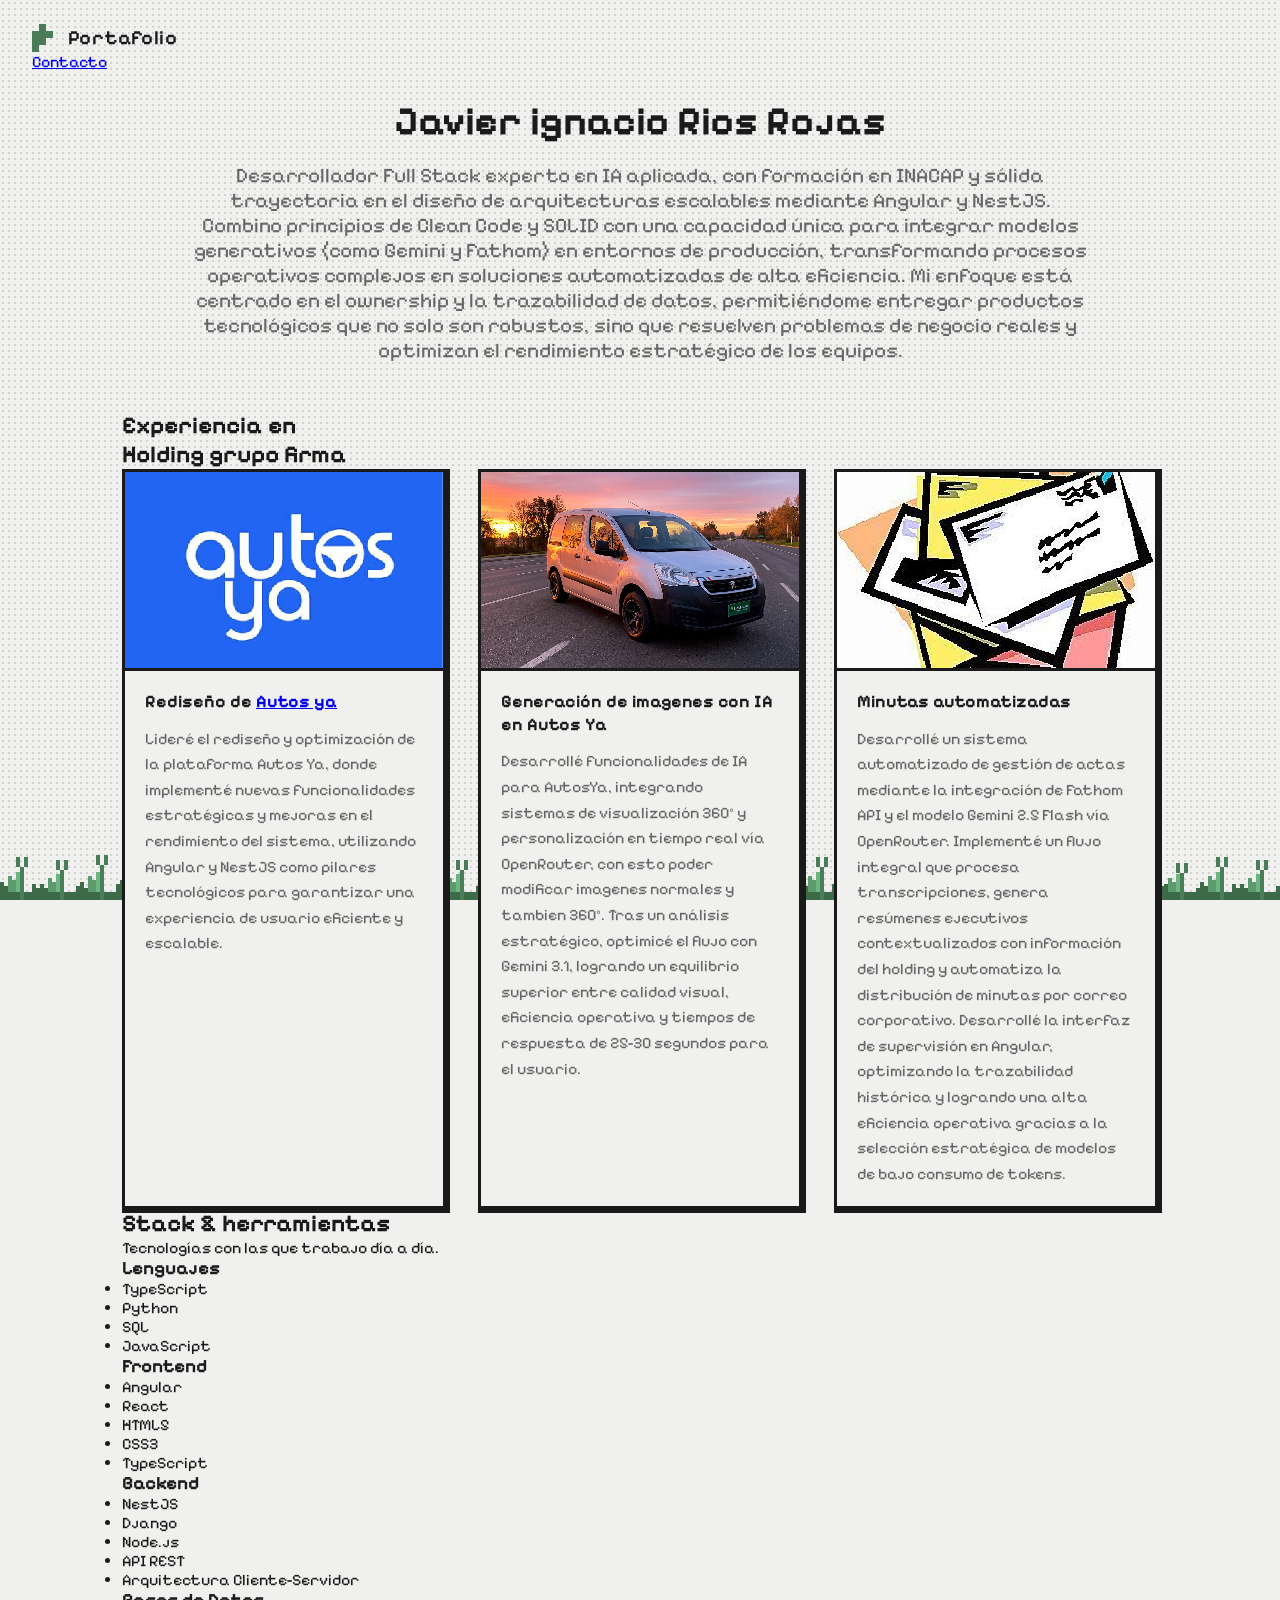
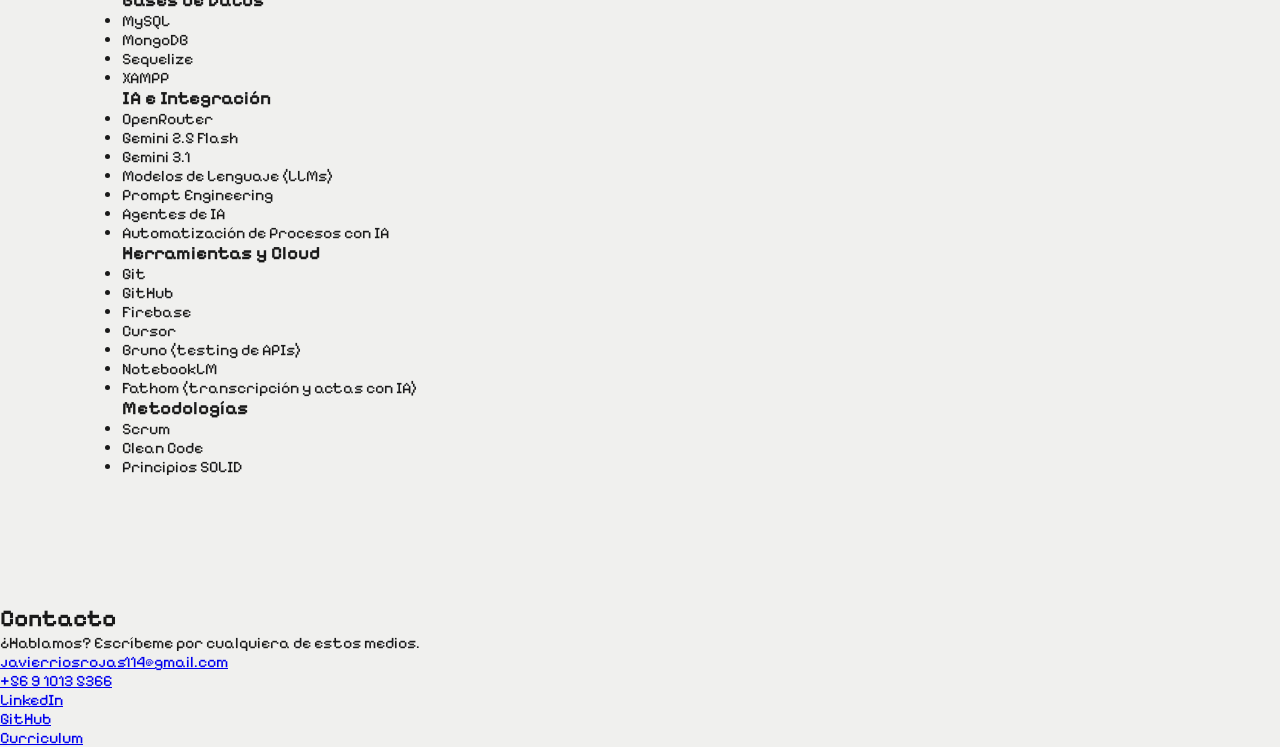
==== index.html @ 64fe023b "v4" ====
<!DOCTYPE html>
<html lang="es">
<head>
  <meta charset="UTF-8">
  <meta name="viewport" content="width=device-width, initial-scale=1.0">
  <title>Portafolio Javier Rios</title>
  <link rel="preconnect" href="https://fonts.googleapis.com">
  <link rel="preconnect" href="https://fonts.gstatic.com" crossorigin>
  <link href="https://fonts.googleapis.com/css2?family=Pixelify+Sans:wght@400;600;700&display=swap" rel="stylesheet">
  <link rel="stylesheet" href="cvv.css">
</head>
<body>
  <div class="fondo-puntos" aria-hidden="true"></div>

  <header class="cabecera">
    <div class="logo">
      <span class="logo-icono"></span>
      <span class="logo-texto">Portafolio</span>
    </div>
    <a href="#contacto" class="boton-contacto">Contacto</a>
  </header>

  <main class="contenedor">
    <section class="intro">
      <h1 class="intro-titulo">Javier ignacio Rios Rojas</h1>
      <p class="intro-subtitulo">Desarrollador Full Stack experto en IA aplicada, con formación en INACAP y sólida trayectoria en el diseño de arquitecturas escalables mediante Angular y NestJS. Combino principios de Clean Code y SOLID con una capacidad única para integrar modelos generativos (como Gemini y Fathom) en entornos de producción, transformando procesos operativos complejos en soluciones automatizadas de alta eficiencia. Mi enfoque está centrado en el ownership y la trazabilidad de datos, permitiéndome entregar productos tecnológicos que no solo son robustos, sino que resuelven problemas de negocio reales y optimizan el rendimiento estratégico de los equipos.</p>
    </section>

    <!--
      Cada card está vacía para que la llenes tú.
      Imagen: dentro de .card-imagen agrega <img src="tu-imagen.png" alt="...">
      Texto: escribe dentro de .card-titulo y .card-descripcion
    -->

    <section class="empresa">
      <h2 class="empresa-titulo">
        <p class="empresa-etiqueta">Experiencia en</p>
        <span class="empresa-holding">Holding</span> grupo firma
      </h2>
    </section>
    <section class="grid-cards">

      <article class="card">
        <div class="card-imagen">
          <img src="uploads/resiño_autosya_logo.jpg" alt="resiño_autosya_logo">
        </div>
        <div class="card-contenido">
          <h2 class="card-titulo">Rediseño de <a href="https://autosyachile.cl/home" target="_blank" rel="noopener noreferrer">Autos ya</a></h2>
          <p class="card-descripcion">Lideré el rediseño y optimización de la plataforma Autos Ya, donde implementé nuevas funcionalidades estratégicas y mejoras en el rendimiento del sistema, utilizando Angular y NestJS como pilares tecnológicos para garantizar una experiencia de usuario eficiente y escalable.</p>
        </div>
      </article>

      <article class="card">
        <div class="card-imagen">
          <img src="uploads/IMAGEN_ia2.png" alt="imagen_ia">
        </div>
        <div class="card-contenido">
          <h2 class="card-titulo">Generación de imagenes con IA en Autos Ya</h2>
          <p class="card-descripcion">Desarrollé funcionalidades de IA para AutosYa, integrando sistemas de visualización 360° y personalización en tiempo real vía OpenRouter, con esto poder modificar imagenes normales y tambien 360°. Tras un análisis estratégico, optimicé el flujo con Gemini 3.1, logrando un equilibrio superior entre calidad visual, eficiencia operativa y tiempos de respuesta de 25-30 segundos para el usuario.</p>
        </div>
      </article>

      <article class="card">
        <div class="card-imagen">
          <img src="uploads/minuta.jpg" alt="minuta">
        </div>
        <div class="card-contenido">
          <h2 class="card-titulo">Minutas automatizadas</h2>
          <p class="card-descripcion">Desarrollé un sistema automatizado de gestión de actas mediante la integración de Fathom API y el modelo Gemini 2.5 Flash vía OpenRouter. Implementé un flujo integral que procesa transcripciones, genera resúmenes ejecutivos contextualizados con información del holding y automatiza la distribución de minutas por correo corporativo. Desarrollé la interfaz de supervisión en Angular, optimizando la trazabilidad histórica y logrando una alta eficiencia operativa gracias a la selección estratégica de modelos de bajo consumo de tokens.</p>
        </div>
      </article>

     <!--  <article class="card">
        <div class="card-imagen">
          <img src="uploads/minuta.jpg" alt="minuta">
        </div>
        <div class="card-contenido">
          <h2 class="card-titulo"></h2>
          <p class="card-descripcion"></p>
        </div>
      </article>

      <article class="card">
        <div class="card-imagen">
          <img src="uploads/minuta.jpg" alt="minuta">
        </div>
        <div class="card-contenido">
          <h2 class="card-titulo"></h2>
          <p class="card-descripcion"></p>
        </div>
      </article>

      <article class="card">
        <div class="card-imagen">
           <img src="" alt=""> 
        </div>
        <div class="card-contenido">
          <h2 class="card-titulo"></h2>
          <p class="card-descripcion"></p>
        </div>
      </article> -->

    </section>

    <section class="habilidades">
      <h2 class="habilidades-titulo">Stack & herramientas</h2>
      <p class="habilidades-subtitulo">Tecnologías con las que trabajo día a día.</p>

      <div class="habilidades-grupo">
        <h3 class="habilidades-grupo-titulo">Lenguajes</h3>
        <ul class="habilidades-lista">
          <li><span class="pastilla pastilla-verde">TypeScript</span></li>
          <li><span class="pastilla pastilla-coral">Python</span></li>
          <li><span class="pastilla pastilla-amarillo">SQL</span></li>
          <li><span class="pastilla pastilla-menta">JavaScript</span></li>
        </ul>
      </div>

      <div class="habilidades-grupo">
        <h3 class="habilidades-grupo-titulo">Frontend</h3>
        <ul class="habilidades-lista">
          <li><span class="pastilla pastilla-rosa">Angular</span></li>
          <li><span class="pastilla pastilla-verde">React</span></li>
          <li><span class="pastilla pastilla-coral">HTML5</span></li>
          <li><span class="pastilla pastilla-amarillo">CSS3</span></li>
          <li><span class="pastilla pastilla-menta">TypeScript</span></li>
        </ul>
      </div>

      <div class="habilidades-grupo">
        <h3 class="habilidades-grupo-titulo">Backend</h3>
        <ul class="habilidades-lista">
          <li><span class="pastilla pastilla-rosa">NestJS</span></li>
          <li><span class="pastilla pastilla-verde">Django</span></li>
          <li><span class="pastilla pastilla-coral">Node.js</span></li>
          <li><span class="pastilla pastilla-amarillo">API REST</span></li>
          <li><span class="pastilla pastilla-menta">Arquitectura Cliente-Servidor</span></li>
        </ul>
      </div>

      <div class="habilidades-grupo">
        <h3 class="habilidades-grupo-titulo">Bases de Datos</h3>
        <ul class="habilidades-lista">
          <li><span class="pastilla pastilla-rosa">MySQL</span></li>
          <li><span class="pastilla pastilla-verde">MongoDB</span></li>
          <li><span class="pastilla pastilla-coral">Sequelize</span></li>
          <li><span class="pastilla pastilla-amarillo">XAMPP</span></li>
        </ul>
      </div>

      <div class="habilidades-grupo">
        <h3 class="habilidades-grupo-titulo">IA e Integración</h3>
        <ul class="habilidades-lista">
          <li><span class="pastilla pastilla-menta">OpenRouter</span></li>
          <li><span class="pastilla pastilla-rosa">Gemini 2.5 Flash</span></li>
          <li><span class="pastilla pastilla-verde">Gemini 3.1</span></li>
          <li><span class="pastilla pastilla-coral">Modelos de Lenguaje (LLMs)</span></li>
          <li><span class="pastilla pastilla-amarillo">Prompt Engineering</span></li>
          <li><span class="pastilla pastilla-menta">Agentes de IA</span></li>
          <li><span class="pastilla pastilla-rosa">Automatización de Procesos con IA</span></li>
        </ul>
      </div>

      <div class="habilidades-grupo">
        <h3 class="habilidades-grupo-titulo">Herramientas y Cloud</h3>
        <ul class="habilidades-lista">
          <li><span class="pastilla pastilla-verde">Git</span></li>
          <li><span class="pastilla pastilla-coral">GitHub</span></li>
          <li><span class="pastilla pastilla-amarillo">Firebase</span></li>
          <li><span class="pastilla pastilla-menta">Cursor</span></li>
          <li><span class="pastilla pastilla-rosa">Bruno (testing de APIs)</span></li>
          <li><span class="pastilla pastilla-verde">NotebookLM</span></li>
          <li><span class="pastilla pastilla-coral">Fathom (transcripción y actas con IA)</span></li>
        </ul>
      </div>

      <div class="habilidades-grupo">
        <h3 class="habilidades-grupo-titulo">Metodologías</h3>
        <ul class="habilidades-lista">
          <li><span class="pastilla pastilla-amarillo">Scrum</span></li>
          <li><span class="pastilla pastilla-menta">Clean Code</span></li>
          <li><span class="pastilla pastilla-rosa">Principios SOLID</span></li>
        </ul>
      </div>
    </section>
  </main>



   <footer class="decoracion-inferior" aria-hidden="true">
    <div class="jardin-pixel"></div>
  </footer> 

  <footer class="pie-pagina" id="contacto">
    <div class="pie-contenido">
      <h2 class="pie-contacto-titulo">Contacto</h2>
      <p class="pie-contacto-texto">¿Hablamos? Escríbeme por cualquiera de estos medios.</p>
      <ul class="pie-contacto-lista">
        <li>
          <a href="mailto:javierriosrojas114@gmail.com" class="pie-contacto-enlace">
            <span class="pie-contacto-icono pie-contacto-icono-correo" aria-hidden="true"></span>
            javierriosrojas114@gmail.com
          </a>
        </li>
        <li>
          <a href="tel:+56910135366" class="pie-contacto-enlace">
            <span class="pie-contacto-icono pie-contacto-icono-telefono" aria-hidden="true"></span>
            +56 9 1013 5366
          </a>
        </li>
        <li>
          <a href="https://www.linkedin.com/in/javier-rios-rojas-1890332a1/" class="pie-contacto-enlace" target="_blank" rel="noopener noreferrer">
            <span class="pie-contacto-icono pie-contacto-icono-linkedin" aria-hidden="true"></span>
            LinkedIn
          </a>
        </li>
        <li>
          <a href="https://github.com/javier14974" class="pie-contacto-enlace" target="_blank" rel="noopener noreferrer">
            <span class="pie-contacto-icono pie-contacto-icono-github" aria-hidden="true"></span>
            GitHub
          </a>
        </li>
        <li>
          <a
            href="uploads/CV_Javier_Rios.pdf"
            target="_blank"
            class="pie-contacto-enlace pie-contacto-descargar-cv"
            download="CV_Javier_Rios.pdf"
          >
            <span class="pie-contacto-icono pie-contacto-icono-curriculum" aria-hidden="true"></span>
            Curriculum
          </a>
        </li>
      </ul>
    </div>
    <div class="bichitos" aria-hidden="true">
      <span class="bichito bichito-1"></span>
      <span class="bichito bichito-2"></span>
      <span class="bichito bichito-3"></span>
      <span class="bichito bichito-4"></span>
      <span class="bichito bichito-5"></span>
      <span class="bichito bichito-6"></span>
    </div>
  </footer>

  <script src="cvv.js"></script>
</body>
</html>
---- cvv.css ----
*,
*::before,
*::after {
  box-sizing: border-box;
  margin: 0;
  padding: 0;
}

:root {
  --fondo: #f0f0ee;
  --texto: #1a1a1a;
  --texto-suave: #666;
  --borde: #1a1a1a;
  --verde: #4a7c59;
  --rosa: #e8a598;
  --amarillo: #f2d98b;
  --coral: #e07a6a;
  --menta: #a8c5a0;
  --pixel: 4px;
}

html {
  font-size: 16px;
}

body {
  min-height: 100vh;
  font-family: "Pixelify Sans", monospace;
  color: var(--texto);
  background-color: var(--fondo);
  position: relative;
  overflow-x: hidden;
}

/* Textura de puntos tipo pantalla retro */
.fondo-puntos {
  position: fixed;
  inset: 0;
  pointer-events: none;
  z-index: 0;
  background-image: radial-gradient(circle, rgba(0, 0, 0, 0.12) 1px, transparent 1px);
  background-size: 6px 6px;
}

/* Cabecera */
.cabecera {
  position: relative;
  z-index: 2;
  padding: 1.5rem 2rem;
}

.logo {
  display: flex;
  align-items: center;
  gap: 0.5rem;
}

.logo-icono {
  width: 28px;
  height: 28px;
  background-color: var(--verde);
  image-rendering: pixelated;
  clip-path: polygon(
    0% 25%, 25% 25%, 25% 0%, 50% 0%, 50% 25%,
    75% 25%, 75% 50%, 50% 50%, 50% 75%,
    25% 75%, 25% 100%, 0% 100%
  );
}

.logo-texto {
  font-size: 1.25rem;
  font-weight: 600;
  letter-spacing: 0.02em;
}

/* Contenedor principal */
.contenedor {
  position: relative;
  z-index: 1;
  max-width: 1100px;
  margin: 0 auto;
  padding: 0 2rem 8rem;
}

/* Intro vacía */
.intro {
  text-align: center;
  margin-bottom: 3rem;
  min-height: 4rem;
}

.intro-titulo {
  font-size: clamp(1.5rem, 4vw, 2.5rem);
  font-weight: 700;
  line-height: 1.3;
  max-width: 700px;
  margin: 0 auto 1rem;
  min-height: 1.2em;
}

.intro-titulo:empty::after,
.intro-subtitulo:empty::after {
  content: "";
  display: block;
  background: repeating-linear-gradient(
    90deg,
    rgba(0, 0, 0, 0.06) 0px,
    rgba(0, 0, 0, 0.06) 8px,
    transparent 8px,
    transparent 16px
  );
  border-radius: 0;
}

.intro-titulo:empty::after {
  height: 2.5rem;
  width: 80%;
  margin: 0 auto;
}

.intro-subtitulo {
  font-size: 1.3rem;
  font-weight: 400;
  color: var(--texto-suave);
  max-width: 900px;
  margin: 0 auto;
  min-height: 1em;
}

.intro-subtitulo:empty::after {
  height: 1rem;
  width: 50%;
  margin: 0 auto;
}

/* Grid de cards */
.grid-cards {
  display: grid;
  grid-template-columns: repeat(auto-fill, minmax(280px, 1fr));
  gap: 2rem;
}

/* Card pixelada */
.card {
  background-color: var(--fondo);
  border: 3px solid var(--borde);
  box-shadow:
    var(--pixel) 0 0 0 var(--borde),
    0 var(--pixel) 0 0 var(--borde),
    var(--pixel) var(--pixel) 0 0 var(--borde);
  transition: transform 0.15s steps(2);
}

.card:hover {
  transform: translate(-2px, -2px);
  box-shadow:
    calc(var(--pixel) + 2px) 0 0 0 var(--borde),
    0 calc(var(--pixel) + 2px) 0 0 var(--borde),
    calc(var(--pixel) + 2px) calc(var(--pixel) + 2px) 0 0 var(--borde);
}

/* Área de imagen vacía con dithering */
.card-imagen {
  aspect-ratio: 16 / 10;
  overflow: hidden;
  border-bottom: 3px solid var(--borde);
  position: relative;
  background-color: #e8e8e4;
  background-image:
    linear-gradient(45deg, var(--amarillo) 25%, transparent 25%),
    linear-gradient(-45deg, var(--rosa) 25%, transparent 25%),
    linear-gradient(45deg, transparent 75%, var(--coral) 75%),
    linear-gradient(-45deg, transparent 75%, var(--menta) 75%);
  background-size: 8px 8px;
  background-position: 0 0, 0 4px, 4px -4px, -4px 0;
  image-rendering: pixelated;
}

.card-imagen img {
  width: 100%;
  height: 100%;
  object-fit: cover;
  display: block;
  image-rendering: pixelated;
}

/* Contenido de la card */
.card-contenido {
  padding: 1.25rem;
}

.card-titulo {
  font-size: 1.1rem;
  font-weight: 700;
  margin-bottom: 0.75rem;
  min-height: 1.3em;
  line-height: 1.3;
}

.card-titulo:empty::after {
  content: "";
  display: block;
  height: 1rem;
  width: 70%;
  background: repeating-linear-gradient(
    90deg,
    rgba(0, 0, 0, 0.1) 0px,
    rgba(0, 0, 0, 0.1) 6px,
    transparent 6px,
    transparent 12px
  );
}

.card-descripcion {
  font-size: 1rem;
  font-weight: 400;
  color: var(--texto-suave);
  line-height: 1.6;
  min-height: 3em;
}

.card-descripcion:empty::after {
  content: "";
  display: block;
  height: 2.5rem;
  width: 100%;
  background: repeating-linear-gradient(
    90deg,
    rgba(0, 0, 0, 0.05) 0px,
    rgba(0, 0, 0, 0.05) 6px,
    transparent 6px,
    transparent 12px
  );
}

/* Cuando hay contenido real, quitar placeholders visuales */
.card-titulo:not(:empty)::after,
.card-descripcion:not(:empty)::after {
  display: none;
}

/* Jardín pixelado decorativo (como la referencia) */
.decoracion-inferior {
  position: fixed;
  bottom: 0;
  left: 0;
  right: 0;
  height: 120px;
  pointer-events: none;
  z-index: 0;
}

.jardin-pixel {
  width: 100%;
  height: 100%;
  background-image: url("data:image/svg+xml,%3Csvg xmlns='http://www.w3.org/2000/svg' viewBox='0 0 400 80' shape-rendering='crispEdges'%3E%3Crect x='0' y='72' width='400' height='8' fill='%233d6b4a'/%3E%3Cg fill='%234a7c59'%3E%3Crect x='20' y='50' width='4' height='30'/%3E%3Crect x='16' y='40' width='4' height='10'/%3E%3Crect x='24' y='40' width='4' height='10'/%3E%3Crect x='60' y='45' width='4' height='35'/%3E%3Crect x='56' y='35' width='4' height='10'/%3E%3Crect x='64' y='35' width='4' height='10'/%3E%3Crect x='100' y='55' width='4' height='25'/%3E%3Crect x='96' y='45' width='4' height='10'/%3E%3Crect x='104' y='45' width='4' height='10'/%3E%3Crect x='140' y='48' width='4' height='32'/%3E%3Crect x='136' y='38' width='4' height='10'/%3E%3Crect x='144' y='38' width='4' height='10'/%3E%3Crect x='180' y='52' width='4' height='28'/%3E%3Crect x='176' y='42' width='4' height='10'/%3E%3Crect x='184' y='42' width='4' height='10'/%3E%3Crect x='220' y='46' width='4' height='34'/%3E%3Crect x='216' y='36' width='4' height='10'/%3E%3Crect x='224' y='36' width='4' height='10'/%3E%3Crect x='260' y='50' width='4' height='30'/%3E%3Crect x='256' y='40' width='4' height='10'/%3E%3Crect x='264' y='40' width='4' height='10'/%3E%3Crect x='300' y='44' width='4' height='36'/%3E%3Crect x='296' y='34' width='4' height='10'/%3E%3Crect x='304' y='34' width='4' height='10'/%3E%3Crect x='340' y='53' width='4' height='27'/%3E%3Crect x='336' y='43' width='4' height='10'/%3E%3Crect x='344' y='43' width='4' height='10'/%3E%3Crect x='380' y='47' width='4' height='33'/%3E%3Crect x='376' y='37' width='4' height='10'/%3E%3Crect x='384' y='37' width='4' height='10'/%3E%3C/g%3E%3Cg fill='%233d6b4a'%3E%3Crect x='0' y='64' width='4' height='8'/%3E%3Crect x='4' y='68' width='4' height='4'/%3E%3Crect x='36' y='66' width='4' height='6'/%3E%3Crect x='40' y='62' width='4' height='10'/%3E%3Crect x='44' y='68' width='4' height='4'/%3E%3Crect x='76' y='64' width='4' height='8'/%3E%3Crect x='80' y='60' width='4' height='12'/%3E%3Crect x='84' y='66' width='4' height='6'/%3E%3Crect x='116' y='62' width='4' height='10'/%3E%3Crect x='120' y='66' width='4' height='6'/%3E%3Crect x='124' y='64' width='4' height='8'/%3E%3Crect x='156' y='68' width='4' height='4'/%3E%3Crect x='160' y='62' width='4' height='10'/%3E%3Crect x='164' y='66' width='4' height='6'/%3E%3Crect x='196' y='64' width='4' height='8'/%3E%3Crect x='200' y='60' width='4' height='12'/%3E%3Crect x='204' y='68' width='4' height='4'/%3E%3Crect x='236' y='66' width='4' height='6'/%3E%3Crect x='240' y='62' width='4' height='10'/%3E%3Crect x='244' y='64' width='4' height='8'/%3E%3Crect x='276' y='64' width='4' height='8'/%3E%3Crect x='280' y='60' width='4' height='12'/%3E%3Crect x='284' y='68' width='4' height='4'/%3E%3Crect x='316' y='62' width='4' height='10'/%3E%3Crect x='320' y='66' width='4' height='6'/%3E%3Crect x='324' y='64' width='4' height='8'/%3E%3Crect x='356' y='68' width='4' height='4'/%3E%3Crect x='360' y='62' width='4' height='10'/%3E%3Crect x='364' y='66' width='4' height='6'/%3E%3Crect x='392' y='64' width='4' height='8'/%3E%3Crect x='396' y='68' width='4' height='4'/%3E%3C/g%3E%3Cg fill='%235d9a6e'%3E%3Crect x='8' y='58' width='4' height='14'/%3E%3Crect x='12' y='62' width='4' height='10'/%3E%3Crect x='48' y='56' width='4' height='16'/%3E%3Crect x='52' y='60' width='4' height='12'/%3E%3Crect x='88' y='58' width='4' height='14'/%3E%3Crect x='92' y='62' width='4' height='10'/%3E%3Crect x='128' y='56' width='4' height='16'/%3E%3Crect x='132' y='60' width='4' height='12'/%3E%3Crect x='168' y='58' width='4' height='14'/%3E%3Crect x='172' y='62' width='4' height='10'/%3E%3Crect x='208' y='56' width='4' height='16'/%3E%3Crect x='212' y='60' width='4' height='12'/%3E%3Crect x='248' y='58' width='4' height='14'/%3E%3Crect x='252' y='62' width='4' height='10'/%3E%3Crect x='288' y='56' width='4' height='16'/%3E%3Crect x='292' y='60' width='4' height='12'/%3E%3Crect x='328' y='58' width='4' height='14'/%3E%3Crect x='332' y='62' width='4' height='10'/%3E%3Crect x='368' y='56' width='4' height='16'/%3E%3Crect x='372' y='60' width='4' height='12'/%3E%3C/g%3E%3Cg fill='%236db57f'%3E%3Crect x='16' y='54' width='4' height='18'/%3E%3Crect x='56' y='52' width='4' height='20'/%3E%3Crect x='96' y='54' width='4' height='18'/%3E%3Crect x='136' y='52' width='4' height='20'/%3E%3Crect x='176' y='54' width='4' height='18'/%3E%3Crect x='216' y='52' width='4' height='20'/%3E%3Crect x='256' y='54' width='4' height='18'/%3E%3Crect x='296' y='52' width='4' height='20'/%3E%3Crect x='336' y='54' width='4' height='18'/%3E%3Crect x='376' y='52' width='4' height='20'/%3E%3C/g%3E%3C/svg%3E");
  background-repeat: repeat-x;
  background-size: 400px 80px;
  background-position: bottom center;
}

/* Responsive */
@media (max-width: 600px) {
  .contenedor {
    padding: 0 1rem 7rem;
  }

  .cabecera {
    padding: 1rem;
  }

  .grid-cards {
    gap: 1.5rem;
  }
}
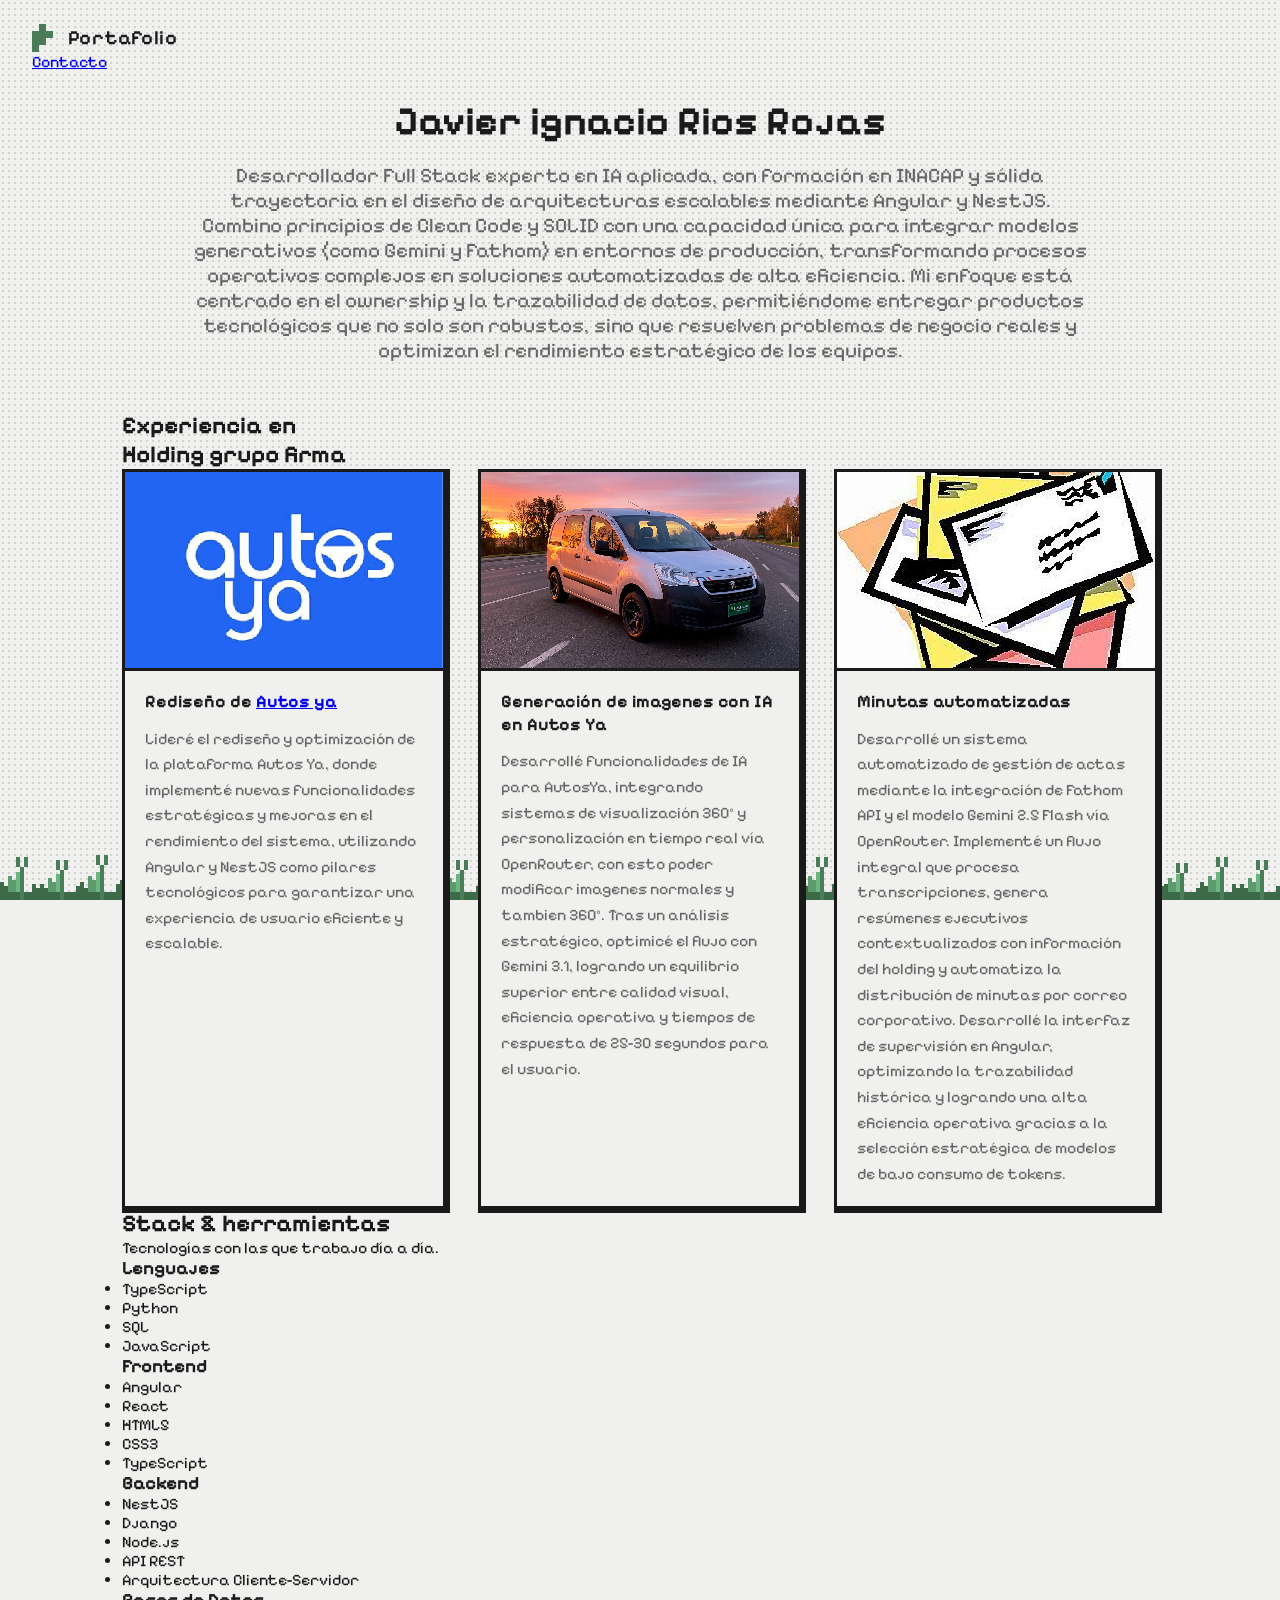
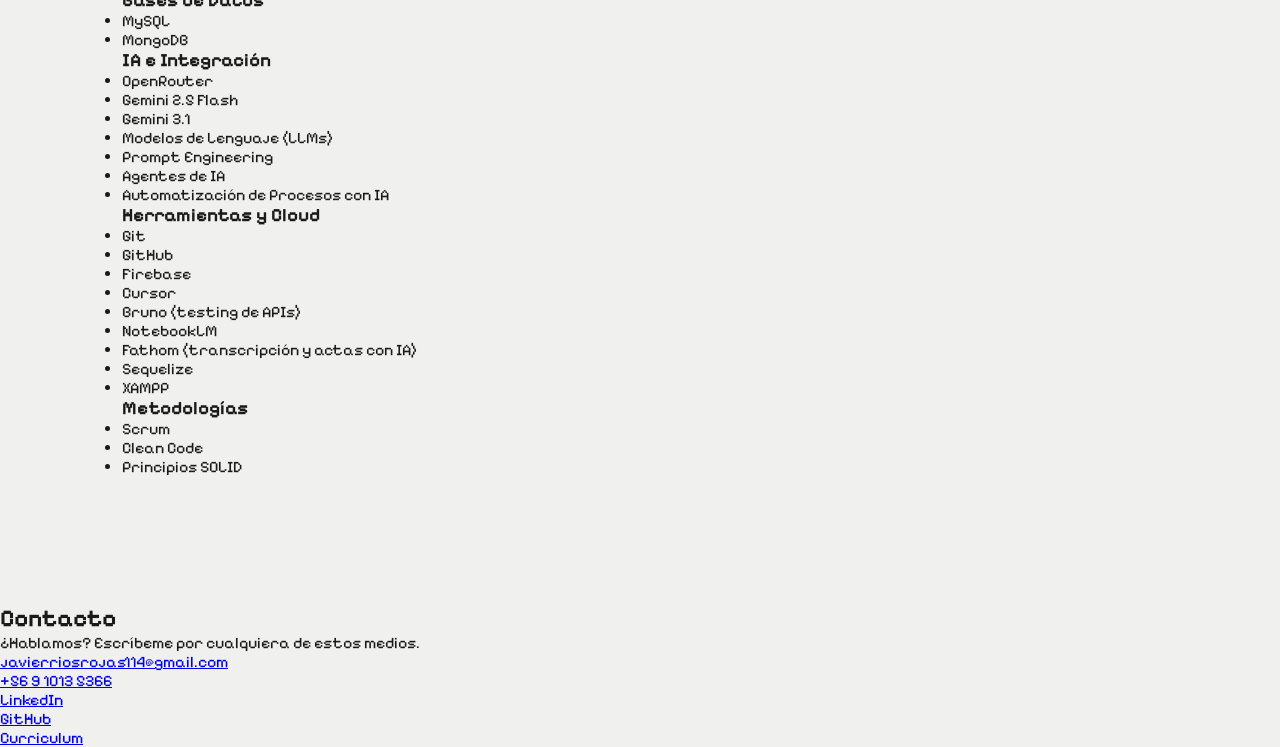
==== commit 1eaaa387: "v7" ====
--- a/index.html
+++ b/index.html
@@ -20,6 +20,7 @@
     <a href="#contacto" class="boton-contacto">Contacto</a>
   </header>
 
+  
   <main class="contenedor">
     <section class="intro">
       <h1 class="intro-titulo">Javier ignacio Rios Rojas</h1>
@@ -143,8 +144,6 @@
         <ul class="habilidades-lista">
           <li><span class="pastilla pastilla-rosa">MySQL</span></li>
           <li><span class="pastilla pastilla-verde">MongoDB</span></li>
-          <li><span class="pastilla pastilla-coral">Sequelize</span></li>
-          <li><span class="pastilla pastilla-amarillo">XAMPP</span></li>
         </ul>
       </div>
 
@@ -171,6 +170,8 @@
           <li><span class="pastilla pastilla-rosa">Bruno (testing de APIs)</span></li>
           <li><span class="pastilla pastilla-verde">NotebookLM</span></li>
           <li><span class="pastilla pastilla-coral">Fathom (transcripción y actas con IA)</span></li>
+          <li><span class="pastilla pastilla-amarillo">Sequelize</span></li>
+          <li><span class="pastilla pastilla-menta">XAMPP</span></li>
         </ul>
       </div>
 
